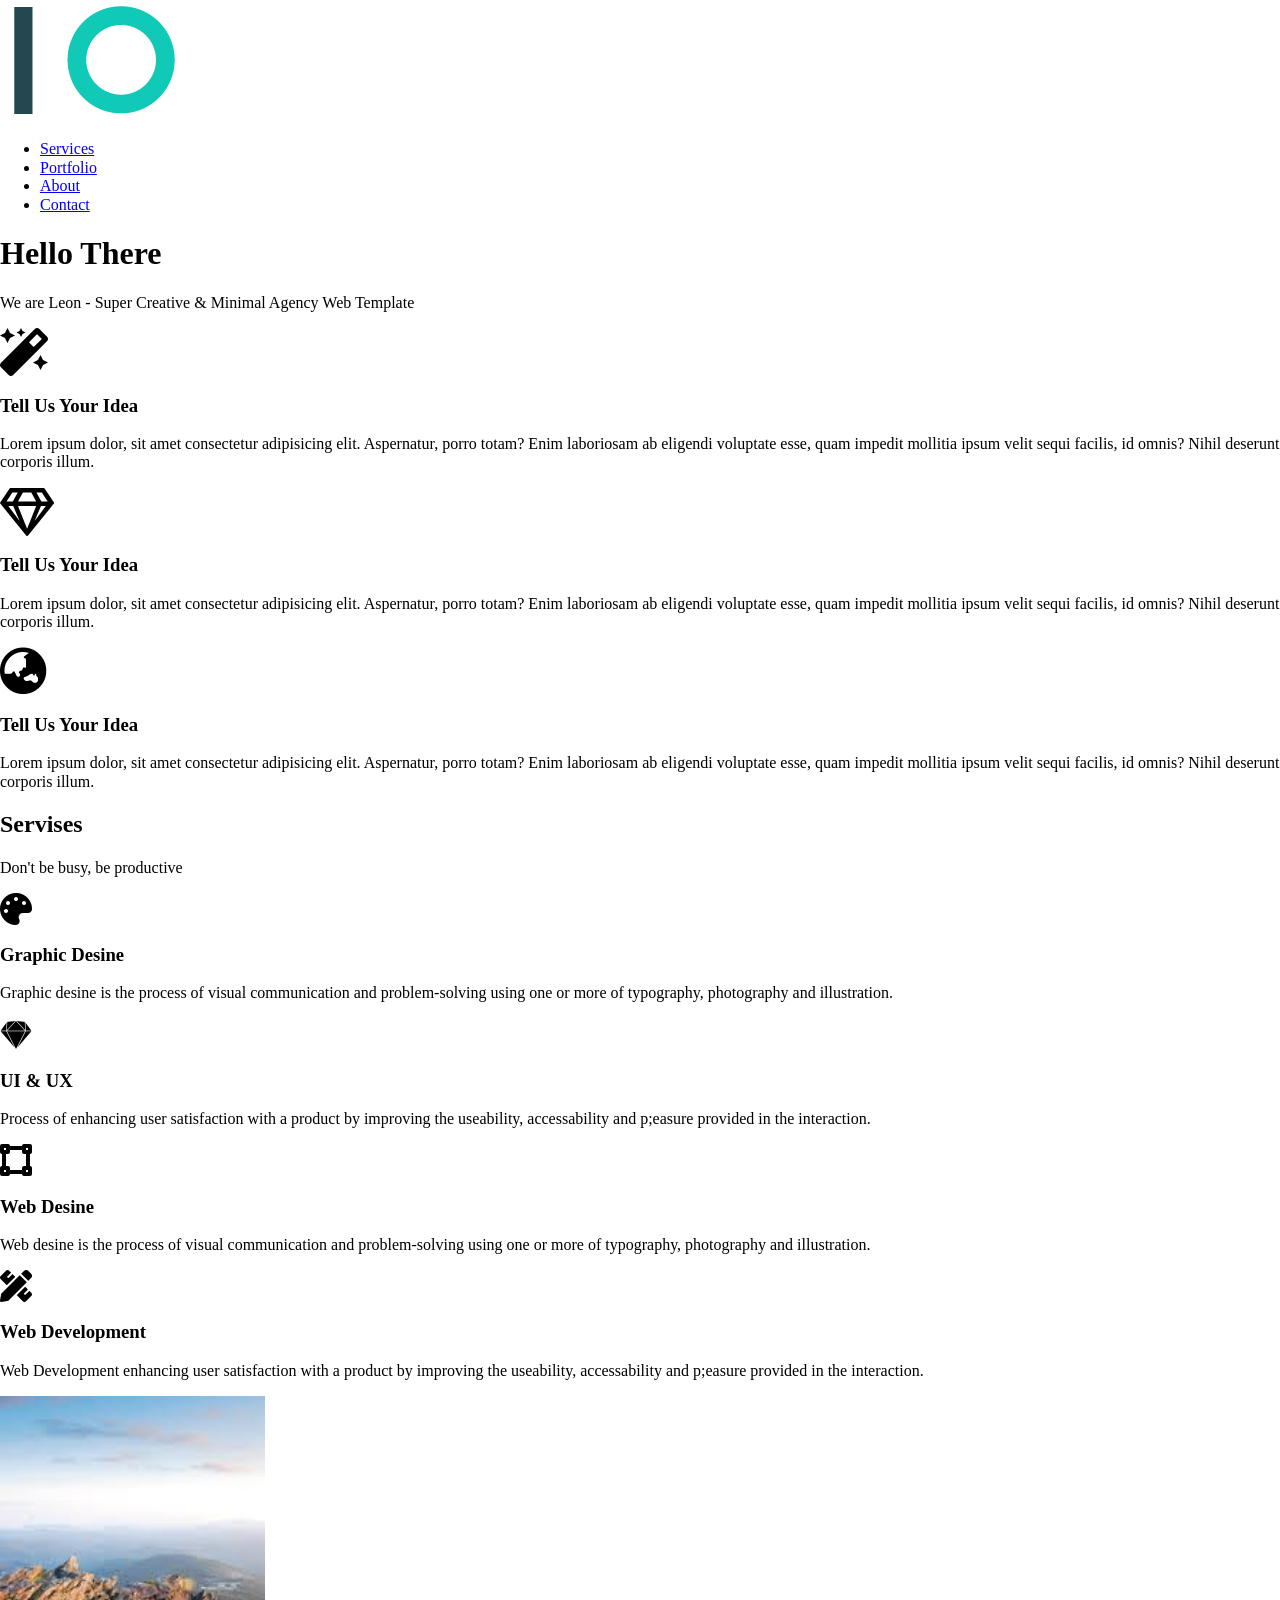
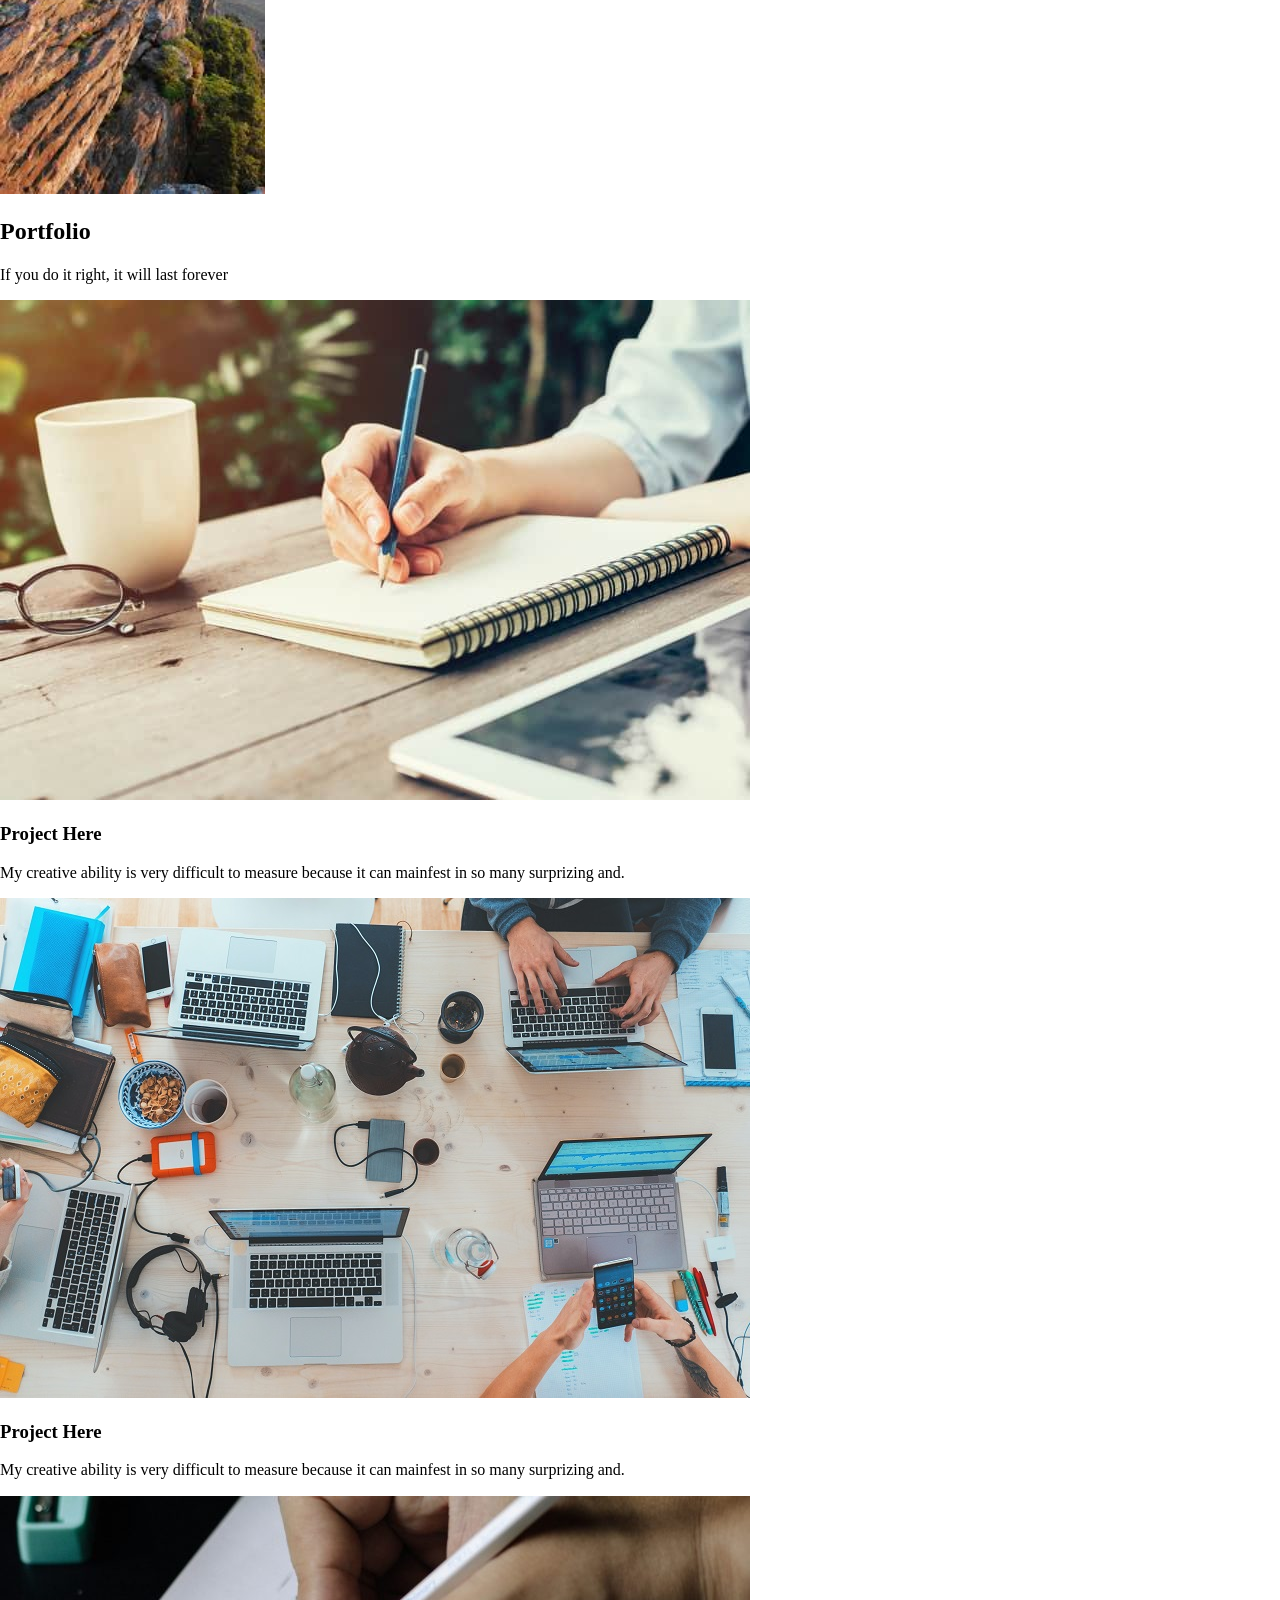
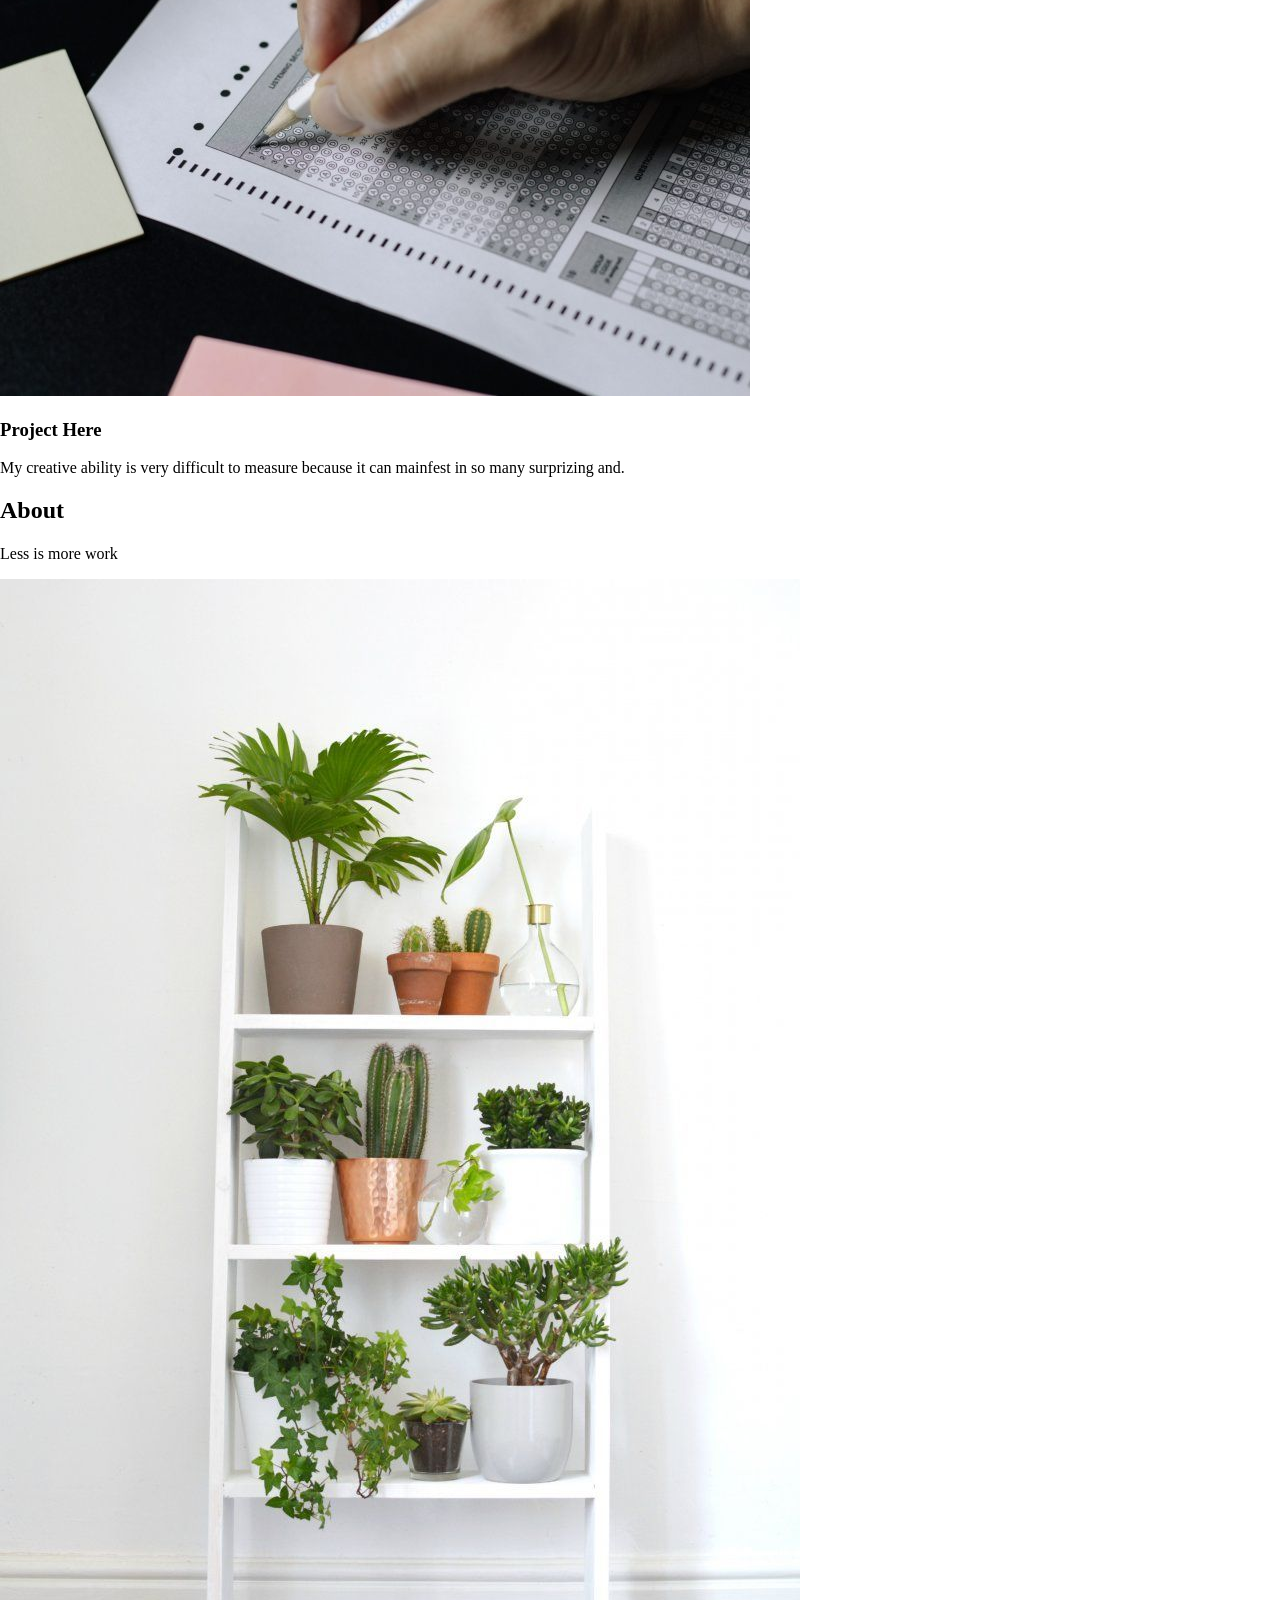
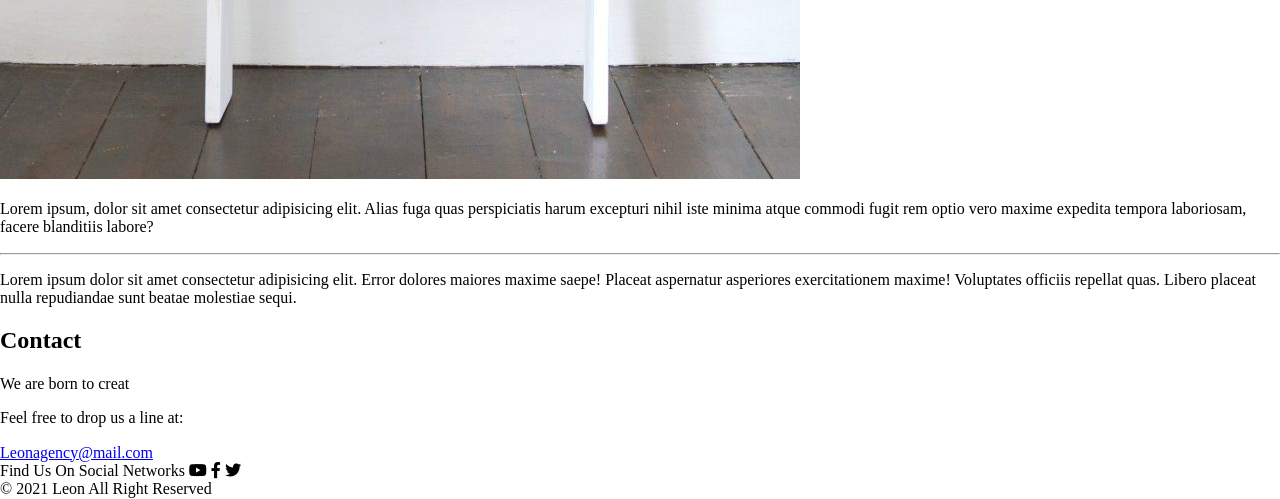
==== Leon Template/index.html @ 3e1321fb "uploaded" ====
<!DOCTYPE html>
<html lang="en">
<head>
    <meta charset="UTF-8">
    <meta http-equiv="X-UA-Compatible" content="IE=edge">
    <meta name="viewport" content="width=device-width, initial-scale=1.0">
    <title>Leon Template One</title>
    <!-- Main Tempelate CSS File -->
    <link rel="stylesheet" href="css/Leon.css">
    <!--Render All Elements Normally-->
    <link rel="stylesheet" href="css/normalize.css">
    <!--Font Awesome Liberary-->
    <link rel="stylesheet" href="css/all.min.css">
    <!--Google Font-->
    <link rel="preconnect" href="https://fonts.googleapis.com">
    <link rel="preconnect" href="https://fonts.gstatic.com" crossorigin>
    <link href="https://fonts.googleapis.com/css2?family=Work+Sans:ital,wght@0,200;0,400;0,500;0,700;0,800;1,200;1,600&display=swap" rel="stylesheet">
</head>
<body>
    <!-- Start Header -->
    <div class="header">
        <div class="container">
            <img class="logo" src="images/logo.png" alt="Leon">
            <div class="links">
                <span class="icon">
                    <span></span>
                    <span></span>
                    <span></span>
                </span>
                <ul>
                    <li><a href="#services">Services</a></li>
                    <li><a href="#portfolio">Portfolio</a></li>
                    <li><a href="#about">About</a></li>
                    <li><a href="#contact">Contact</a></li>
                </ul>
            </div>
        </div>
    </div>
    <!-- End Header -->
    <!-- Start Landing Section -->
    <div class="landing">
        <div class="intro-text">
            <h1>Hello There</h1>
            <p>We are Leon - Super Creative & Minimal Agency Web Template</p>
        </div>
    </div>
    <!-- End Landing Section -->
    <!-- Start Features -->
    <div class="featuers">
        <div class="container">
            <div class="feat">
                <i class="fas fa-magic fa-3x"></i>
                <h3>Tell Us Your Idea</h3>
                <p>Lorem ipsum dolor, sit amet consectetur adipisicing elit. Aspernatur, porro totam? Enim laboriosam ab eligendi voluptate esse, quam impedit mollitia ipsum velit sequi facilis, id omnis? Nihil deserunt corporis illum.</p>
            </div>
            <div class="feat">
                <i class="far fa-gem fa-3x"></i>
                <h3>Tell Us Your Idea</h3>
                <p>Lorem ipsum dolor, sit amet consectetur adipisicing elit. Aspernatur, porro totam? Enim laboriosam ab eligendi voluptate esse, quam impedit mollitia ipsum velit sequi facilis, id omnis? Nihil deserunt corporis illum.</p>
            </div>
            <div class="feat">
                <i class="fas fa-globe-asia fa-3x"></i>
                <h3>Tell Us Your Idea</h3>
                <p>Lorem ipsum dolor, sit amet consectetur adipisicing elit. Aspernatur, porro totam? Enim laboriosam ab eligendi voluptate esse, quam impedit mollitia ipsum velit sequi facilis, id omnis? Nihil deserunt corporis illum.</p>
            </div>
        </div>
    </div>
    <!-- End Features -->
    <!-- Start Servises -->
    <div class="services" id="services">
        <div class="container">
            <h2 class="special-heading">Servises</h2>
            <p>Don't be busy, be productive</p>
            <div class="services-content">
                <div class="col">
                    <!-- Start Service -->
                    <div class="srv">
                        <i class="fas fa-palette fa-2x"></i>
                        <div class="text">
                            <h3>Graphic Desine</h3>
                            <p>Graphic desine is the process of visual communication and problem-solving using one or more of
                                typography, photography and illustration.
                            </p>
                        </div>
                    </div>
                            <div class="srv">
                                <i class="fab fa-sketch fa-2x"></i>
                                <div class="text">
                                    <h3>UI & UX</h3>
                                    <p>Process of enhancing user satisfaction with a product by improving the useability, accessability and
                                        p;easure provided in the interaction.
                                    </p>
                                </div>
                            </div>
                    <!-- End Service -->
                </div>
                <div class="col">
            <!-- Start Service -->
            <div class="srv">
                <i class="fas fa-vector-square fa-2x"></i>
                <div class="text">
                    <h3>Web Desine</h3>
                    <p>Web desine is the process of visual communication and problem-solving using one or more of
                        typography, photography and illustration.
                    </p>
                </div>
            </div>
                    <div class="srv">
                        <i class="fas fa-pencil-ruler fa-2x"></i>
                        <div class="text">
                            <h3>Web Development</h3>
                            <p>Web Development enhancing user satisfaction with a product by improving the useability, accessability and
                                p;easure provided in the interaction.
                            </p>
                        </div>
                    </div>
            <!-- End Service -->
                </div>
            <div class="col">
                <div class="image image-column">
                    <img width="265px" src="images/777.jpg" alt="">
                </div>
            </div>
            </div>
        </div>
    </div>        
    <!-- End Servises -->
    <!-- Start Portfolio -->
    <div class="portfolio" id="portfolio">
        <div class="container">
            <h2 class="special-heading">Portfolio</h2>
            <p>If you do it right, it will last forever</p>
            <div class="portfolio-content">
                <div class="card">
                    <img src="images/portfolio-1.jpg" alt="">
                    <div class="info">
                        <h3>Project Here</h3>
                        <p>My creative ability is very difficult to measure because it can mainfest in so many surprizing and.</p>
                    </div>
                </div>
                <div class="card">
                    <img src="images/portfolio-2.jpg" alt="">
                    <div class="info">
                        <h3>Project Here</h3>
                        <p>My creative ability is very difficult to measure because it can mainfest in so many surprizing and.</p>
                    </div>
                </div>
                <div class="card">
                    <img src="images/portfolio-3.jpg" alt="">
                    <div class="info">
                        <h3>Project Here</h3>
                        <p>My creative ability is very difficult to measure because it can mainfest in so many surprizing and.</p>
                    </div>
                </div>
            </div>
        </div>
    </div>
    <!-- End Portfolio -->
        <!-- Start About -->
        <div class="about" id="about">
            <div class="container">
                <h2 class="special-heading">About</h2>
                <p>Less is more work</p>
                <div class="about-content">
                    <div class="image">
                        <img src="images/about.jpg" alt="">
                    </div>
                    <div class="text">
                        <p>Lorem ipsum, dolor sit amet consectetur adipisicing elit. Alias fuga quas perspiciatis harum excepturi nihil iste minima atque 
                            commodi fugit rem optio vero maxime expedita tempora laboriosam, facere blanditiis labore?</h2>
                        <hr/>
                        <p>Lorem ipsum dolor sit amet consectetur adipisicing elit. Error dolores maiores maxime saepe! Placeat aspernatur asperiores exercitationem maxime! Voluptates 
                            officiis repellat quas. Libero placeat nulla repudiandae sunt beatae molestiae sequi.</p>
                    </div>
                </div>
            </div>
        </div>
        <!-- End About -->
        <!-- Start Contact -->
        <div class="contact" id="contact">
            <div class="container">
                <h2 class="special-heading">Contact</h2>
                <p>We are born to creat</p>
                <div class="info">
                    <p class="label">Feel free to drop us a line at:</p>
                    <a href="mailto:leonagency@mail.com?subject=Contact" class="link">Leonagency@mail.com</a>
                    <div class="social">
                        Find Us On Social Networks
                        <i class="fab fa-youtube"></i>
                        <i class="fab fa-facebook-f"></i>
                        <i class="fab fa-twitter"></i>
                    </div>
                </div>
            </div>
        </div>
        <!-- End Contact -->
        <!-- Start Footer -->
        <div class="footer">
            &copy; 2021 <span>Leon</span> All Right Reserved</div>
        <!-- End Footer -->
</body>
</html>
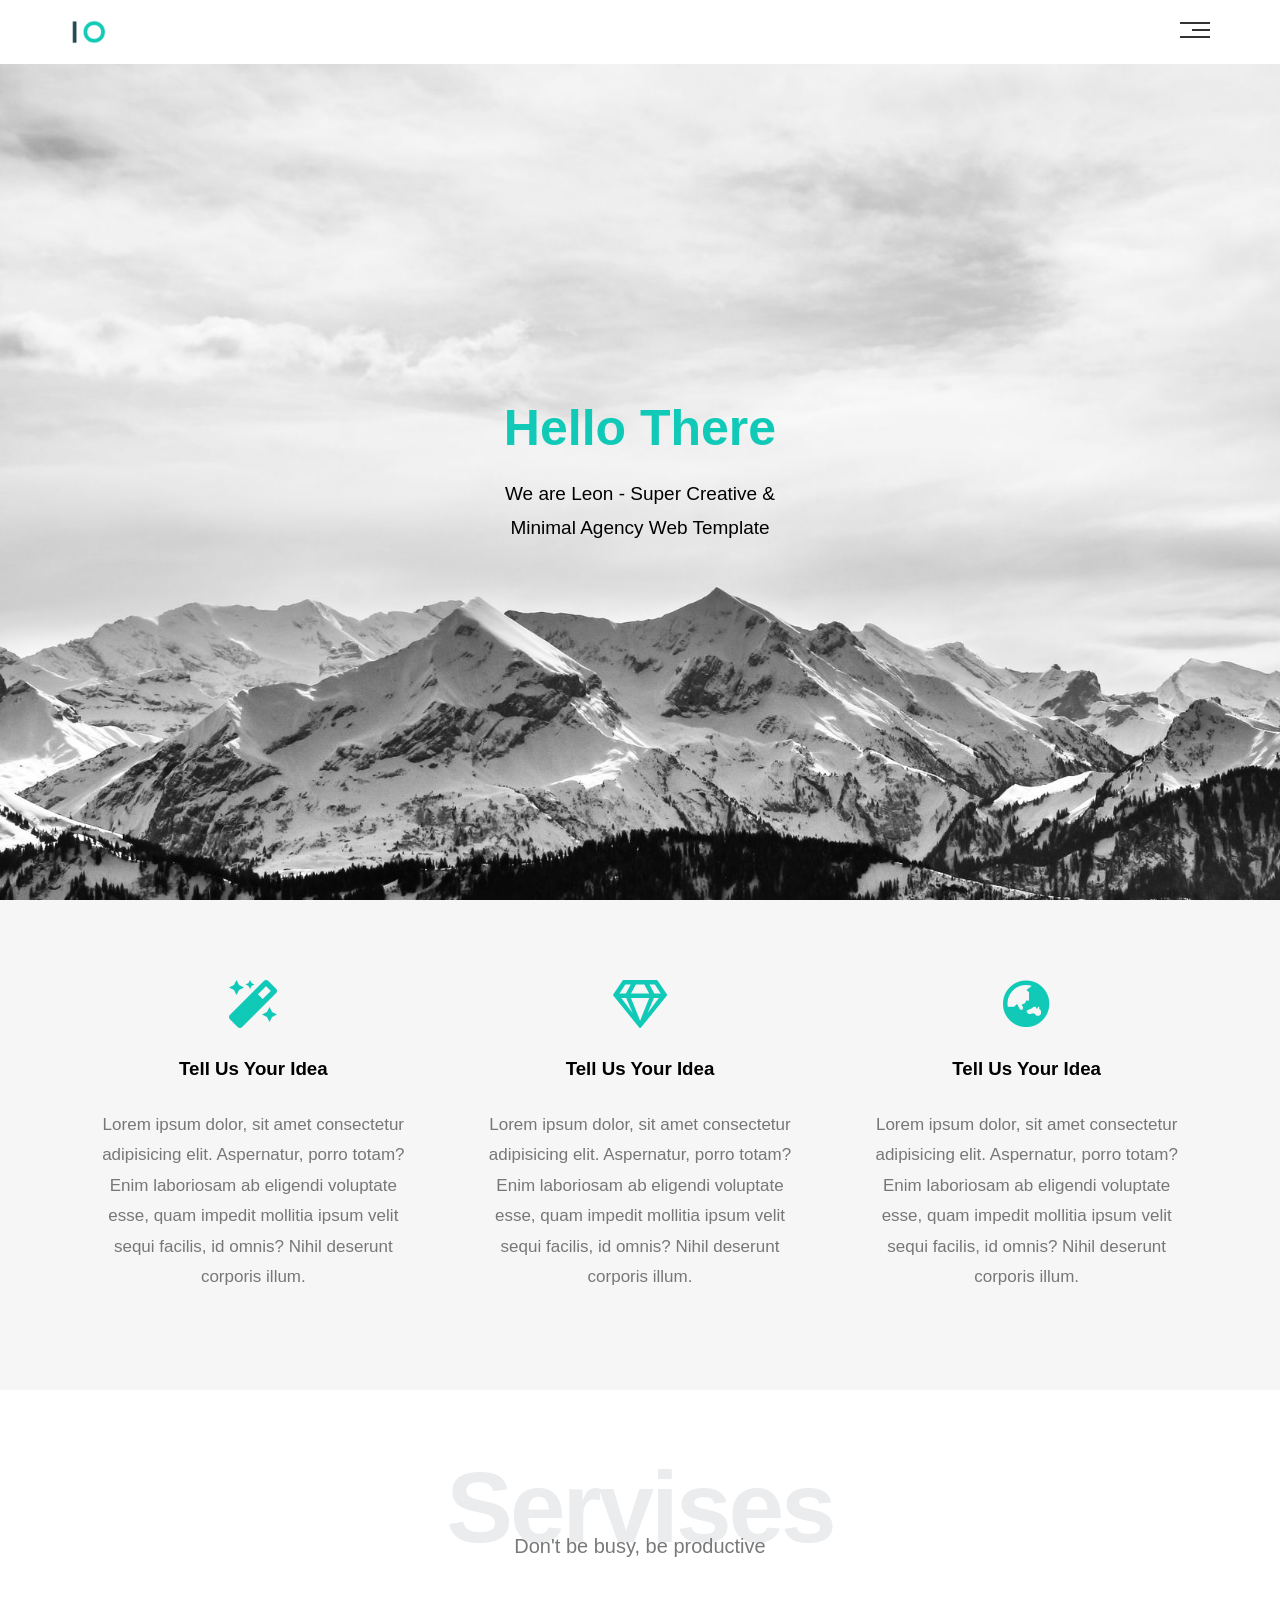
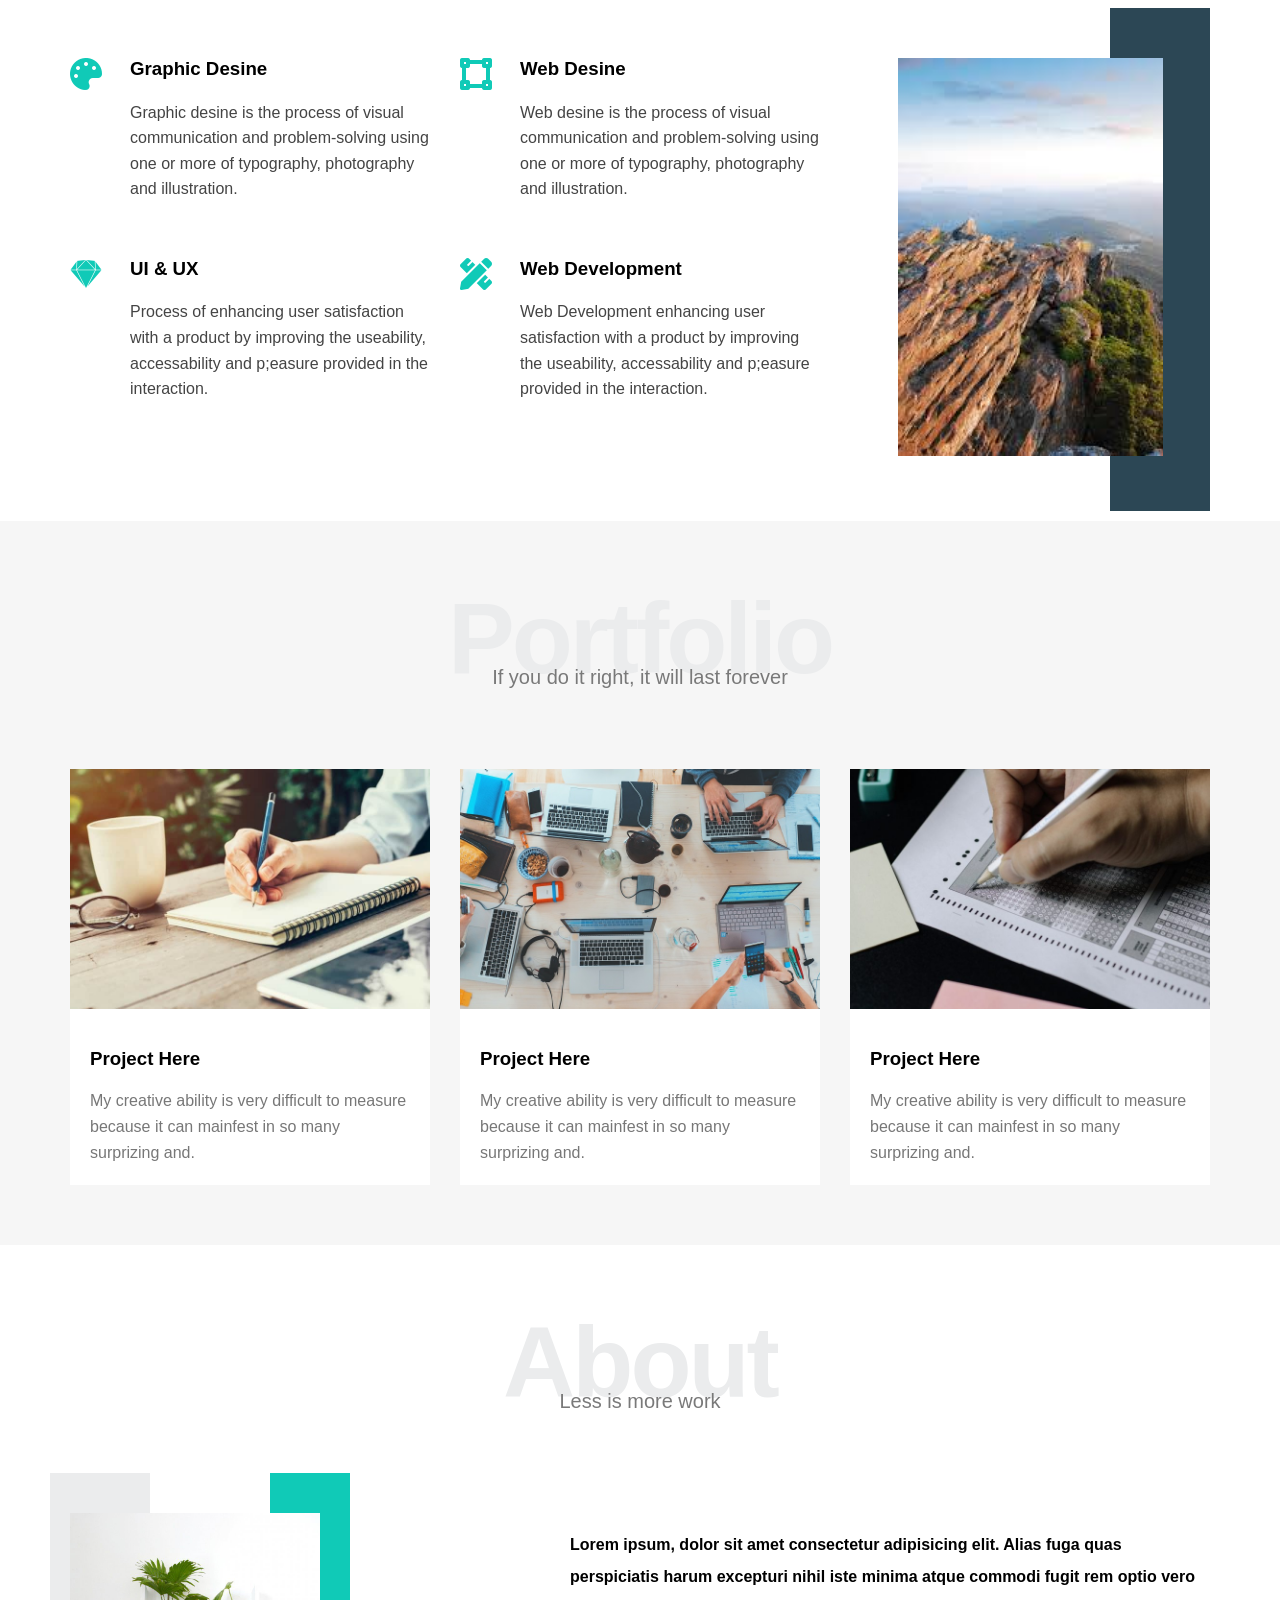
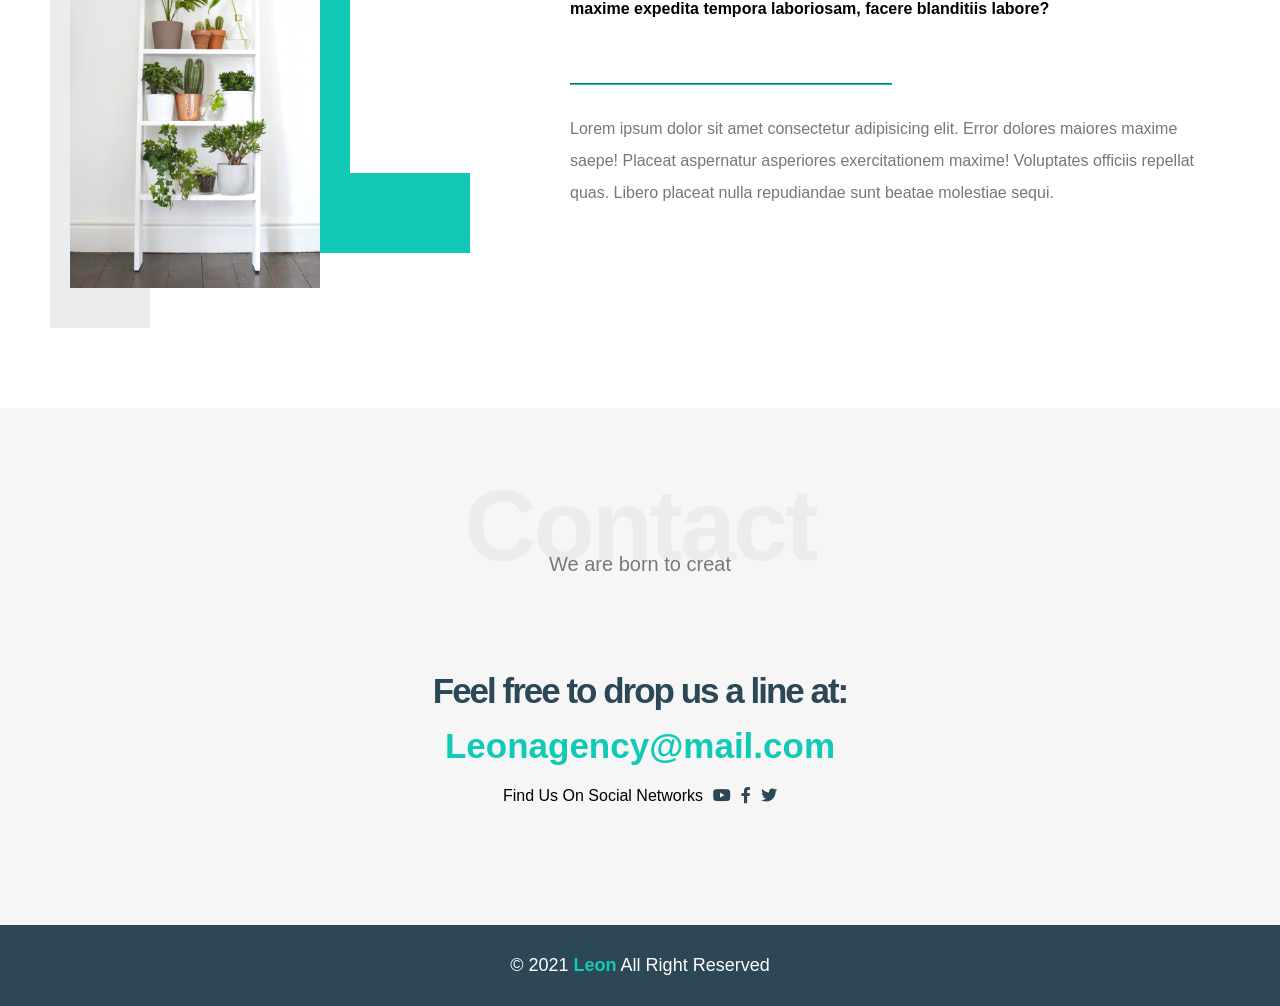
==== commit e1eb63b3: "Update index.html" ====
--- a/Leon Template/index.html
+++ b/Leon Template/index.html
@@ -6,7 +6,7 @@
     <meta name="viewport" content="width=device-width, initial-scale=1.0">
     <title>Leon Template One</title>
     <!-- Main Tempelate CSS File -->
-    <link rel="stylesheet" href="css/Leon.css">
+    <link rel="stylesheet" href="css/leon.css">
     <!--Render All Elements Normally-->
     <link rel="stylesheet" href="css/normalize.css">
     <!--Font Awesome Liberary-->
@@ -199,4 +199,4 @@
             &copy; 2021 <span>Leon</span> All Right Reserved</div>
         <!-- End Footer -->
 </body>
-</html>+</html>
--- a/Leon Template/css/leon.css
+++ b/Leon Template/css/leon.css
@@ -0,0 +1,430 @@
+/* start variable */
+:root{
+    --main-color: #10cab7;
+    --secondary-color: #2c4755;
+    --section-padding:60px;
+    --section-background:#f6f6f6;
+}
+/* End variable */
+/* Global Rules */
+*{
+    -webkit-box-sizing: border-box;
+    -moz-box-sizing: border-box;
+    box-sizing: border-box;
+}
+html{
+    scroll-behavior: smooth;
+}
+body{
+    font-family: 'Work Sans', sans-serif;
+}
+.container{
+    padding-left: 15px;
+    padding-right: 15px;
+    margin-left: auto;
+    margin-right: auto;
+}
+/* Small */
+@media (min-width:768px){
+    .container{
+        width: 750px;
+    }
+}
+/* Medium */
+@media (min-width:992px){
+    .container{
+        width: 970px;
+    }
+}
+/* Large */
+@media (min-width:1200px){
+    .container{
+        width: 1170px;
+    }
+}
+/* End Global Rules */
+/* Start Component */
+.special-heading{
+    color: #ebeced;
+    font-size: 100px;
+    text-align: center;
+    font-weight: 800;
+    letter-spacing: -3px;
+    margin: 0;
+}
+.special-heading + p{
+    margin: -30px 0 0;
+    font-size: 20px;
+    text-align: center;
+    color: #797979;
+}
+@media (max-width: 767px){
+    .special-heading{
+        font-size: 60px;
+    }
+    .special-heading + p{
+        margin-top: -20px;
+    }
+}
+/* End Component */
+/* Start Header */
+.header{
+    padding: 20px;
+}
+.header .container{
+    display: flex;
+    justify-content: space-between;
+    align-items: center;
+}
+.header .logo{
+    width: 60px;
+}
+.header .links{
+    position: relative;
+}
+.header .links:hover .icon span:nth-child(2){
+    width: 100%;
+}
+.header .links .icon{
+    width: 30px;
+    display: flex;
+    flex-wrap: wrap;
+    justify-content: flex-end;
+}
+.header .links .icon span{
+    background-color: #333;
+    margin-bottom: 5px;
+    height: 2px;
+}
+.header .links .icon span:first-child{
+    width: 100%;
+}
+.header .links .icon span:nth-child(2){
+    width: 60%;
+    transition: 0.3s;
+    -webkit-transition: 0.3s;
+    -moz-transition: 0.3s;
+    -ms-transition: 0.3s;
+    -o-transition: 0.3s;
+}
+.header .links .icon span:last-child{
+    width: 100%;
+}
+.header .links ul{
+    list-style: none;
+    margin: 0;
+    padding: 0;
+    background-color: var(--section-background);
+    position: absolute;
+    right: 0;
+    min-width: 200px;
+    top: calc(100% + 15px);
+    display: none;
+    z-index: 1;
+}
+.header .links ul::before{
+    content: "";
+    border-width: 10px;
+    border-style: solid;
+    border-color: transparent transparent #f6f6f6 transparent;
+    position: absolute;
+    right: 5px;
+    top: -20px;
+}
+.header .links:hover ul{
+    display: block;
+}
+.header .links ul a{
+    display: block;
+    padding: 15px;
+    text-decoration: none;
+    color: #333;
+    transition: 0.3s;
+    -webkit-transition: 0.3s;
+    -moz-transition: 0.3s;
+    -ms-transition: 0.3s;
+    -o-transition: 0.3s;
+}
+.header .links ul a:hover{
+    padding-left: 25px;
+}
+.header .links ul li:not(:last-child) a{
+    border: 1px solid #ddd;
+}
+/* End Header */
+/* Start Landing Section */
+.landing{
+    background-image: url(../images/666.jpg);
+    background-size: cover;
+    height: calc(100vh - 64px);
+    position: relative;
+}
+.landing .intro-text{
+    position: absolute;
+    left: 50%;
+    top: 50%;
+    text-align: center;
+    width: 320px;
+    max-width: 100%;
+    transform: translate(-50% , -50%);
+    -webkit-transform: translate(-50% , -50%);
+    -moz-transform: translate(-50% , -50%);
+    -ms-transform: translate(-50% , -50%);
+    -o-transform: translate(-50% , -50%);
+}
+.landing .intro-text h1{
+    margin: 0;
+    font-weight: bold;
+    font-size: 50px;
+    color: var(--main-color);
+}
+.landing .intro-text p{
+    font-size: 19px;
+    line-height: 1.8;
+}
+/* End Landing Section */
+/* <!-- Start Features  */
+.featuers{
+    padding-top: var(--section-padding);
+    padding-bottom: var(--section-padding);
+    background-color: var(--section-background);
+}
+.featuers .container{
+    display: grid;
+    grid-template-columns: repeat(auto-fill , minmax(300px,1fr));
+    gap: 20px;
+
+}
+.featuers .feat{
+    padding: 20px;
+    text-align: center;
+}
+.featuers .feat i{
+    color: var(--main-color);
+}
+.featuers .feat h3{
+    font-weight: 800;
+    margin: 30px 0;
+} 
+.featuers .feat p{
+    line-height: 1.8;
+    color: #777;
+    font-size: 17px;
+}
+/* <!-- End Features --> */
+/* Start Services */
+.services{
+    padding-top: var(--section-padding);
+    padding-bottom: var(--section-padding);
+}
+.services .services-content{
+    display: grid;
+    grid-template-columns: repeat(auto-fill, minmax(300px,1fr));
+    grid-gap: 30px;
+    margin-top: 100px;
+}
+.services .services-content .srv{
+    display: flex;
+    margin-bottom: 40px;
+}
+@media (max-width:767px){
+    .services .services-content .srv{
+        flex-direction: column;
+        text-align: center;
+    }
+}
+.services .services-content .srv i {
+    color: var(--main-color);
+    flex-basis: 60px;
+}
+.services .services-content .srv .text{
+    flex: 1;
+}
+.services .services-content .srv .text h3{
+    margin: 0 0 20px;
+}
+.services .services-content .srv .text p{
+    color: #444;
+    font-weight: 300;
+    line-height: 1.6;
+}
+.services .services-content .image{
+    text-align: center;
+    position: relative;
+}
+.services .services-content .image::before{
+    content: "";
+    background-color: var(--secondary-color);
+    width: 100px;
+    height: calc(100% + 100px);
+    position: absolute;
+    top: -50px;
+    right: 0%;
+    z-index: -1;
+}
+@media (max-width:1199px){
+    .image-column{
+        display: none;
+    }
+}
+/* End Services */
+/* Start Portfolio*/
+.portfolio{
+    background-color: var(--section-background);
+    padding-top: var(--section-padding);
+    padding-bottom:var(--section-padding);
+}
+.portfolio .portfolio-content{
+    display: grid;
+    grid-template-columns: repeat(auto-fill, minmax(300px,1fr));
+    grid-gap: 30px;
+    margin-top: 80px;
+}
+.portfolio .portfolio-content .card{
+    background-color: white;
+}
+.portfolio .portfolio-content .card img{
+    max-width: 100%;
+}
+.portfolio .portfolio-content .card .info{
+    padding: 20px;
+}
+.portfolio .portfolio-content .card .info h3{
+    margin-top: 15px;
+}
+.portfolio .portfolio-content .card .info p{
+    color: #777;
+    line-height: 1.6;
+    margin-bottom: 0;
+}
+/* End Portfolio*/
+/* Start About */
+.about{
+    padding-top: var(--section-padding);
+    padding-bottom: calc(var(--section-padding) + 60px);
+}
+.about .about-content{
+    margin-top: 100px;
+    display: flex;
+    flex-wrap: wrap;
+    justify-content: space-between;
+}
+@media (max-width:991px){
+    .about .about-content{
+        flex-direction: column;
+        text-align: center;
+    }
+}
+.about .about-content .image{
+    position: relative;
+    width: 250px;
+    height: 375px;
+}
+@media (max-width:991px){
+    .about .about-content .image{
+        margin: 0 auto 60px;
+    }
+}
+.about .about-content .image::before{
+    content: "";
+    position: absolute;
+    background-color: #ebeced;
+    width: 100px;
+    height: calc(100% + 80px);
+    top: -40px;
+    left: -20px;
+    z-index: -1;
+}
+.about .about-content .image::after{
+    content: "";
+    top: -40px;
+    position: absolute;
+    width: 120px;
+    height: 300px;
+    border-left: 80px solid var(--main-color);
+    border-bottom: 80px solid var(--main-color);
+    z-index: -1;
+    right: -150px;
+}
+@media (max-width:991px){
+    .about .about-content .image::before,
+    .about .about-content .image::after{
+        display: none;
+    }
+}
+.about .about-content .image img{
+    max-width: 100%;
+}
+.about .about-content .text{
+    flex-basis: calc(100% - 500px);
+}
+.about .about-content .text p:first-of-type{
+    font-weight: bold;
+    line-height: 2;
+    margin-bottom: 50px;
+}
+.about .about-content .text hr{
+    width: 50%;
+    display: inline-block;
+    border-color: var(--main-color);
+}
+.about .about-content .text p:last-of-type{
+    line-height: 2;
+    color: #777;
+}
+/* End About */
+/* Start Contact */
+.contact{
+    background-color: var(--section-background);
+    padding-top: var(--section-padding);
+    padding-bottom:var(--section-padding);
+}
+.contact .info{
+    padding-top: var(--section-padding);
+    padding-bottom: var(--section-padding);
+    text-align: center;
+}
+.contact .info .label{
+    font-size: 35px;
+    font-weight: 800;
+    color: var(--secondary-color);
+    letter-spacing: -2px;
+    margin-bottom: 15px;
+}
+.contact .info .link{
+    display: block;
+    font-size: 35px;
+    font-weight: 800;
+    color: var(--main-color);
+    text-decoration: none;
+}
+.contact .info .social{
+    display: flex;
+    justify-content: center;
+    margin-top: 20px;
+    font-size: 16px;
+}
+.contact .info .social i{
+    margin-left: 10px;
+    color: var(--secondary-color);
+}
+@media (max-width: 767px) {
+    .contact .info .label,
+    .contact .info .link{
+        font-size: 25px;
+    }
+}
+/* End Contact */
+/* Start Footer */
+.footer{
+    background-color: var(--secondary-color);
+    color: white;
+    padding: 30px 10px;
+    text-align: center;
+    font-size: 18px;
+}
+.footer span{
+    font-weight: bold;
+    color: var(--main-color);
+}
+/* End Footer */
